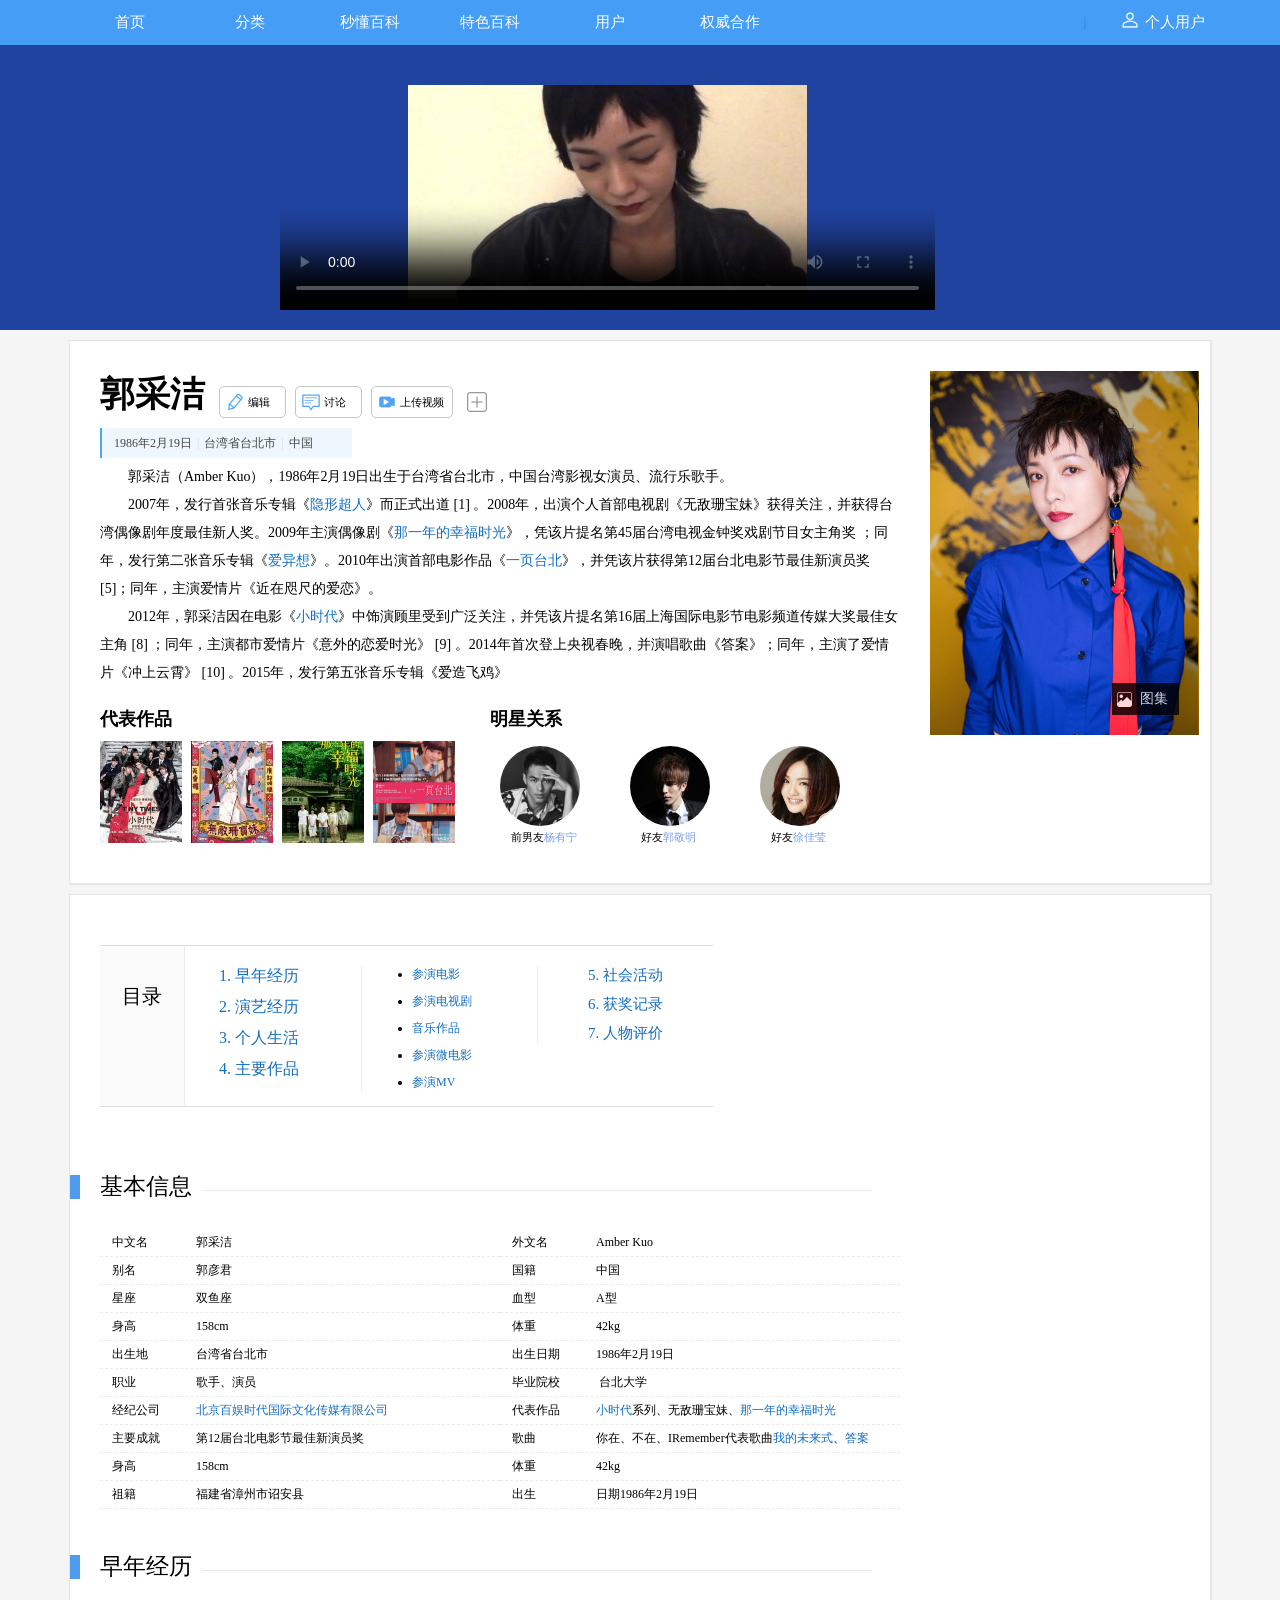
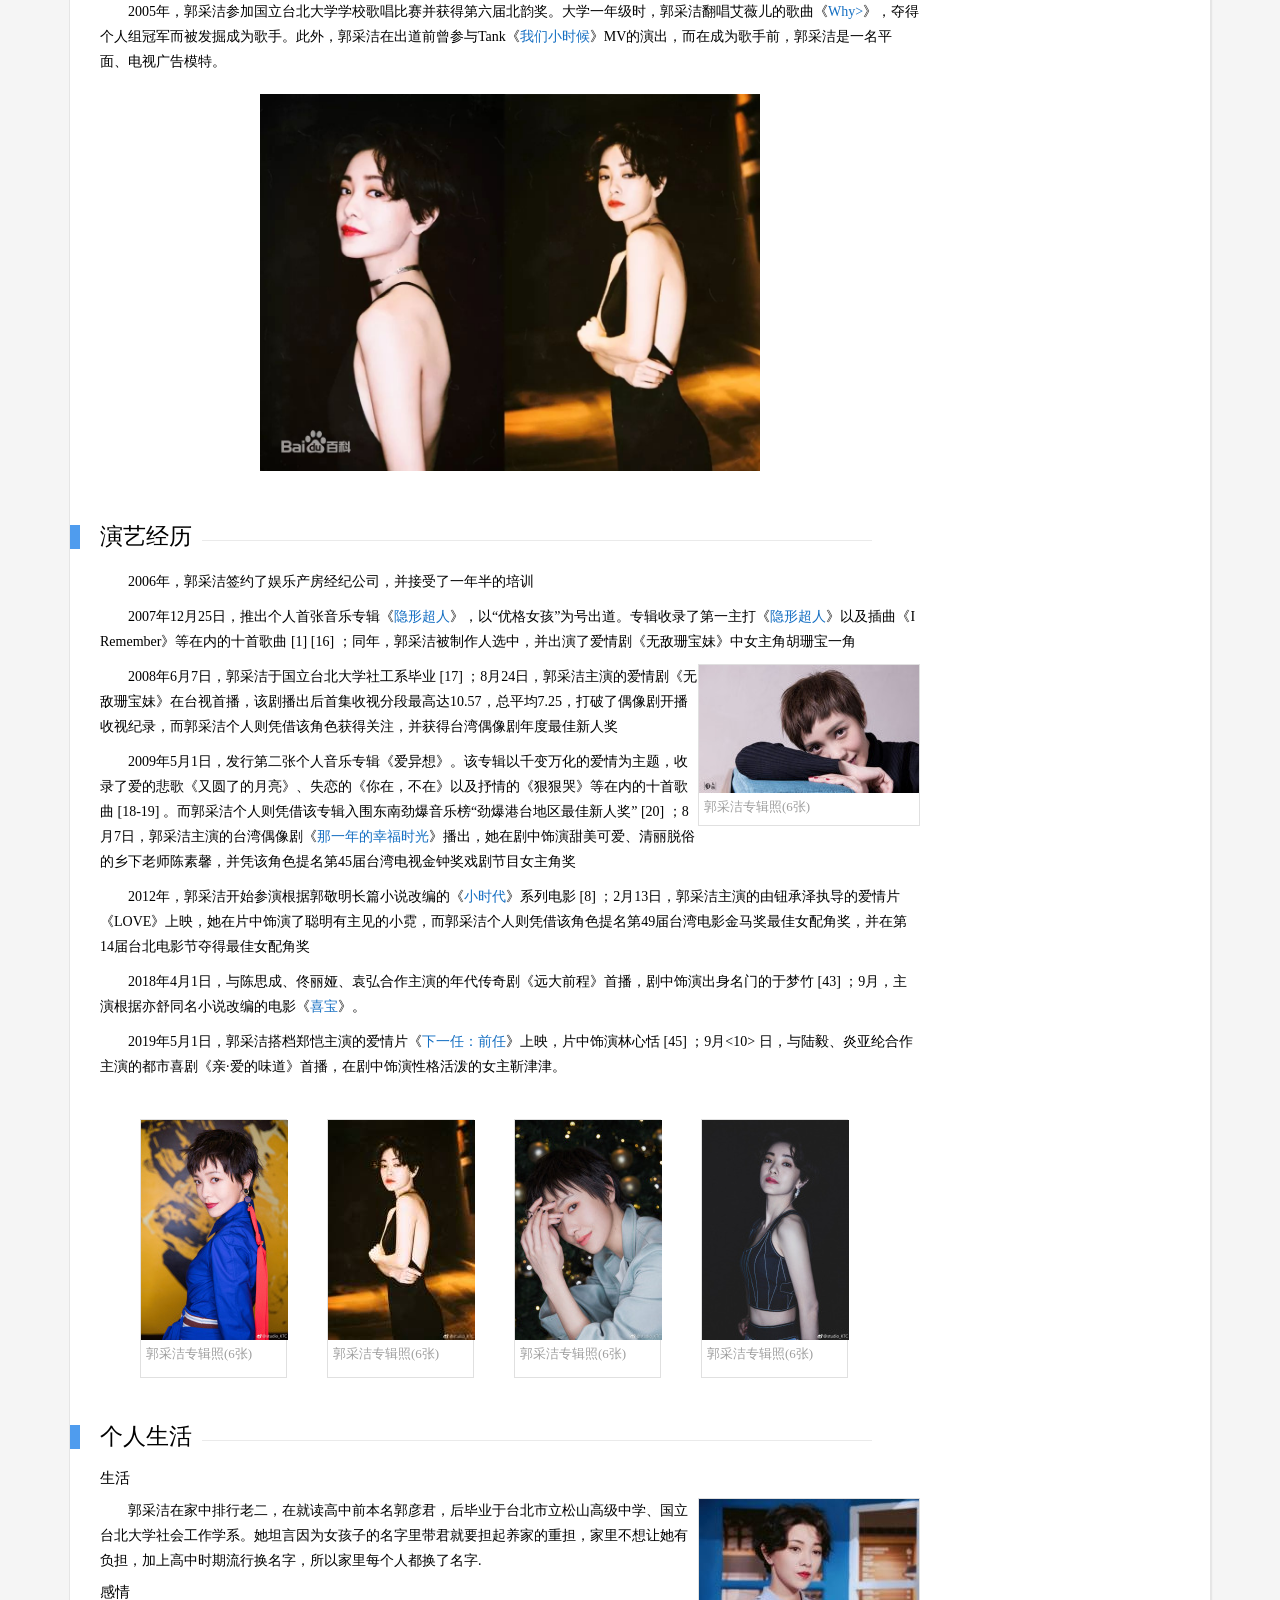
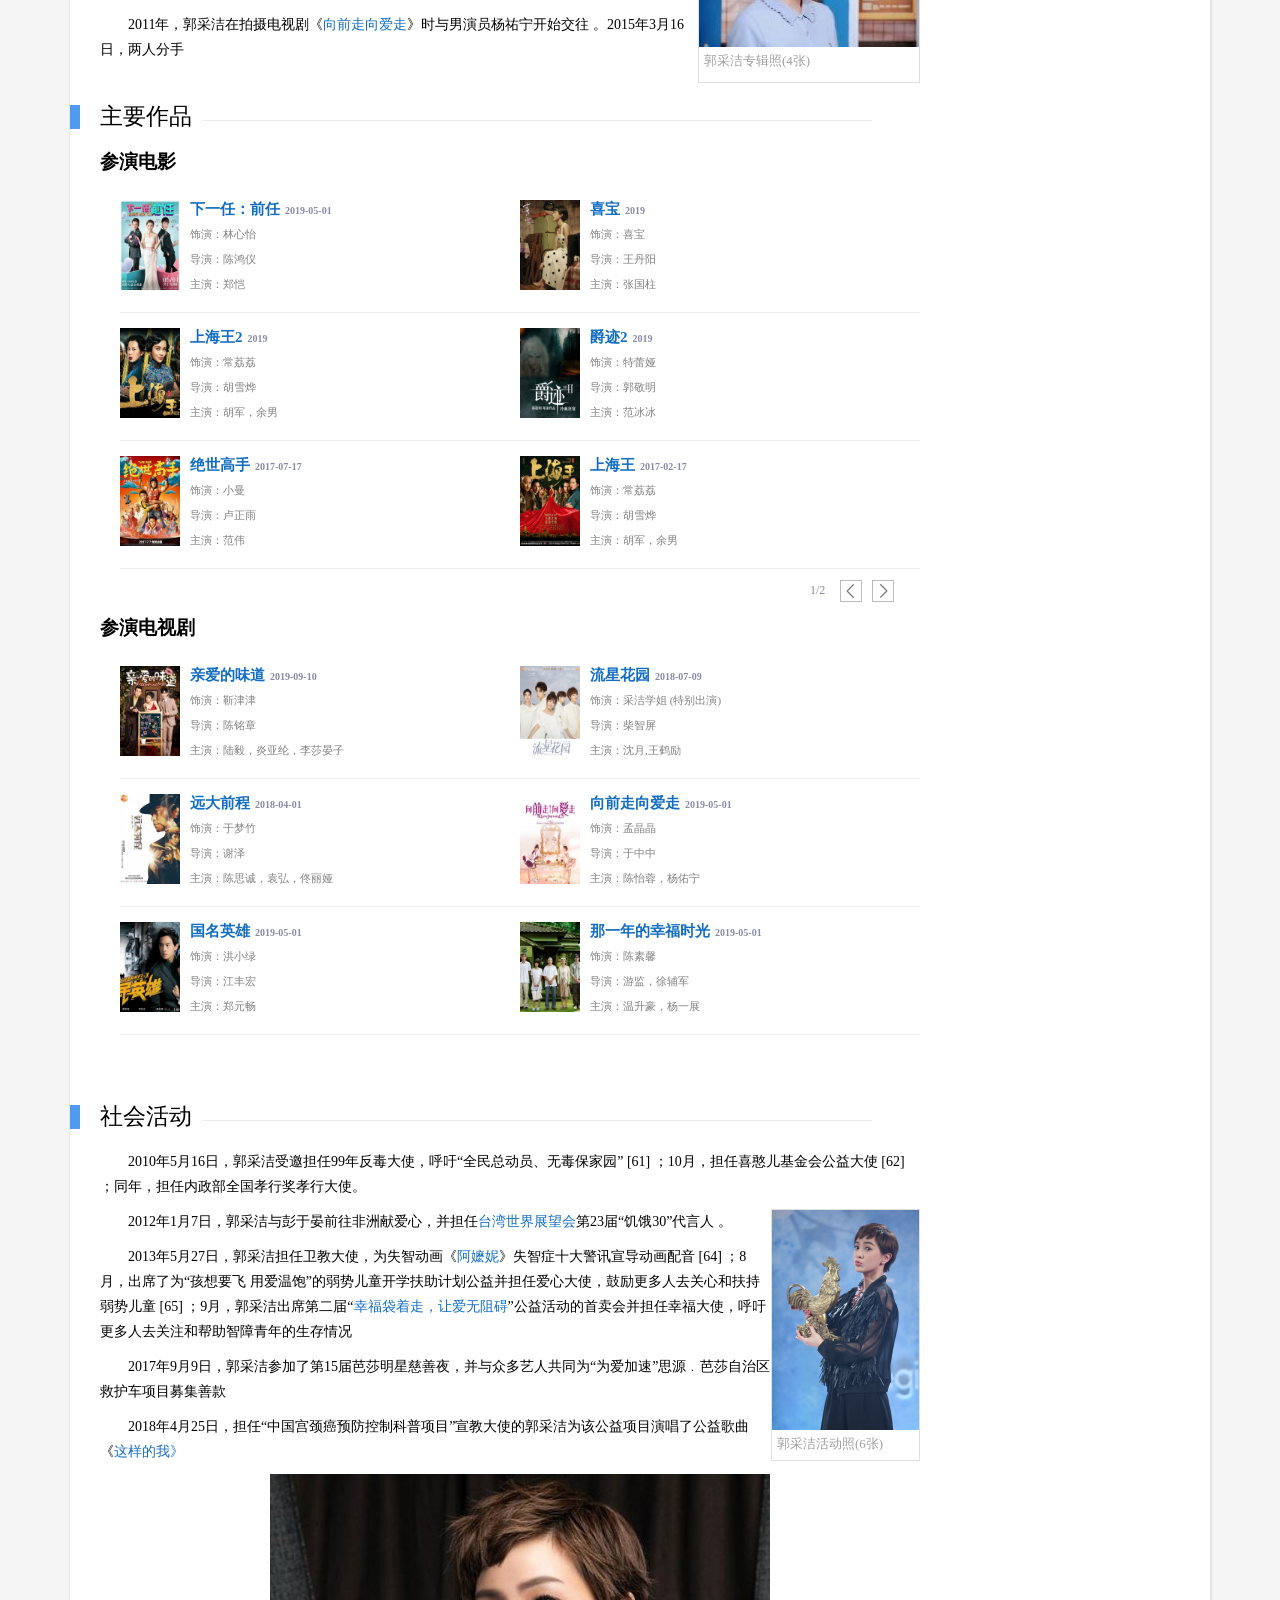
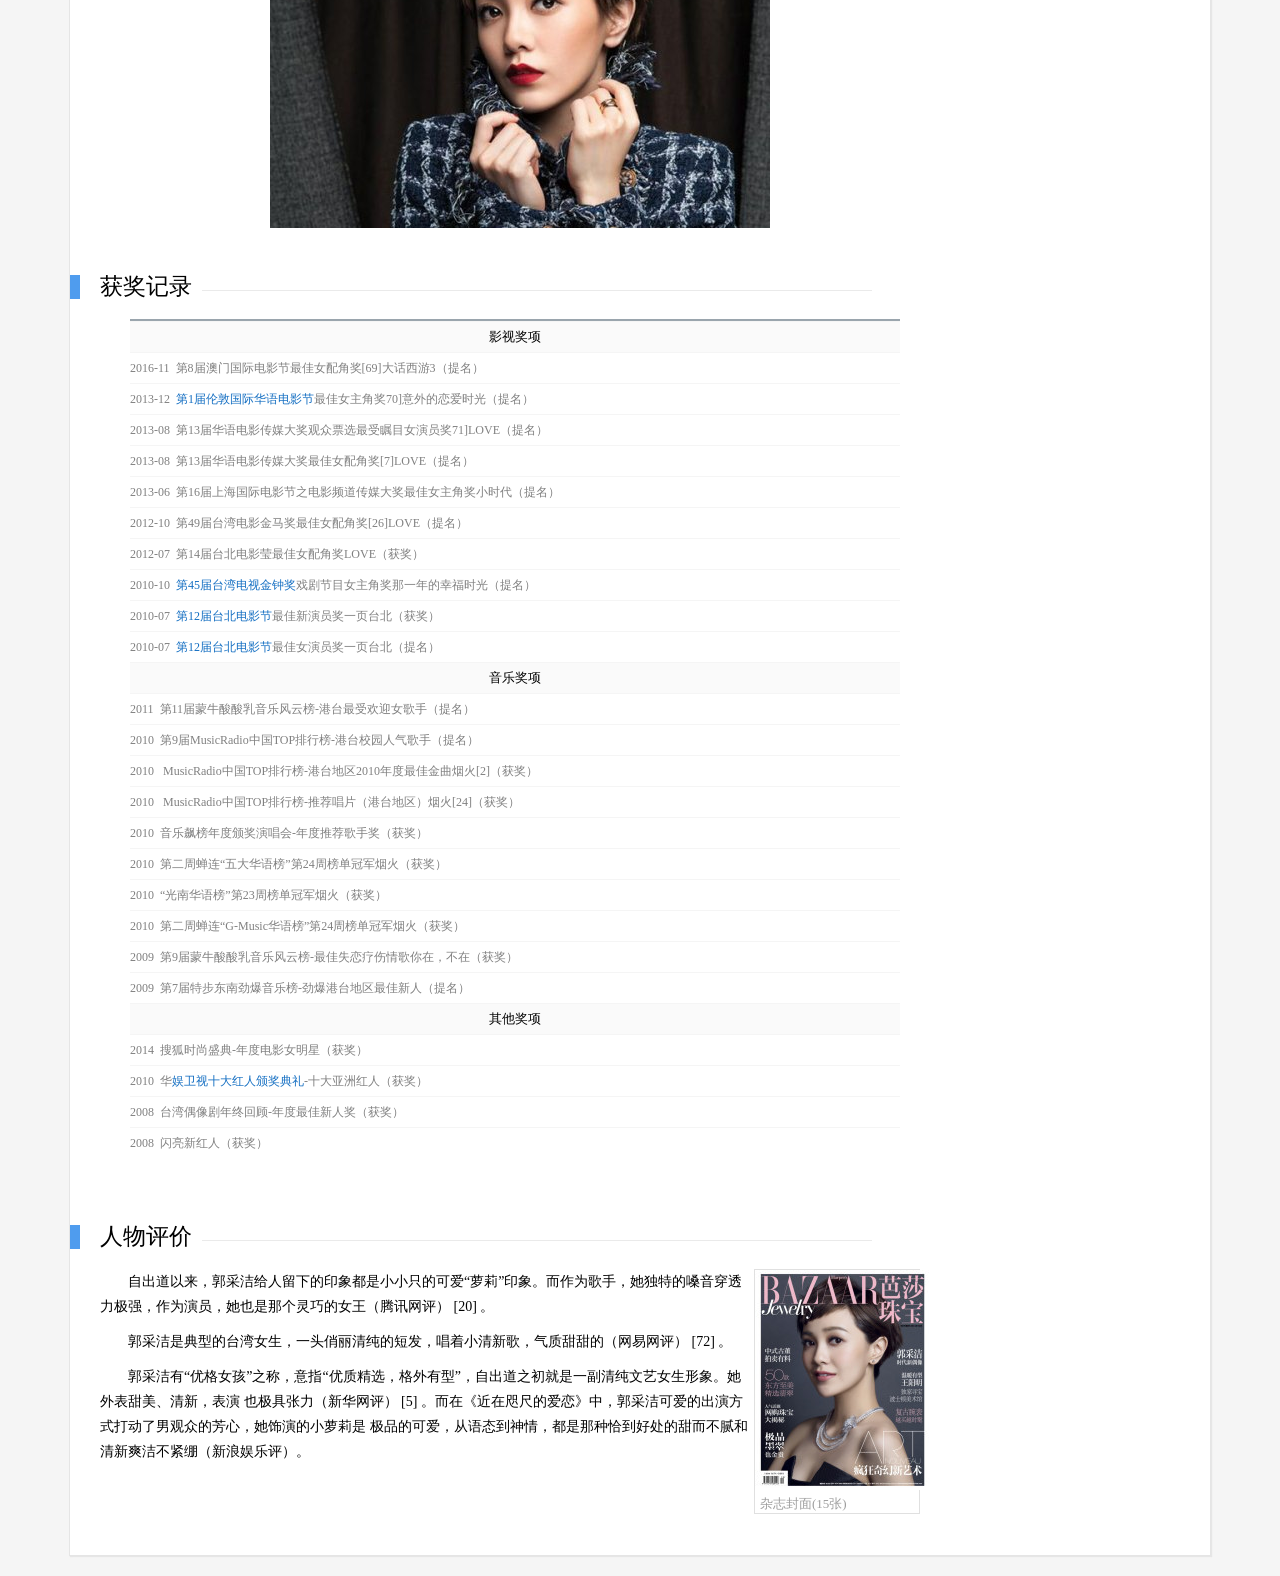
==== baidu.html @ 1513ea6e "modify" ====
<!DOCTYPE html>
<html lang="en">
<head>
	<meta charset="UTF-8">
	<title>Document</title>
	<link rel="stylesheet" href="css.css">
	
</head>
<body>
	<!-- 导航栏 -->
	<div class="title">		
		<div class="w">
			<a href="">首页</a>
			<a href="">分类</a>
			<a href="">秒懂百科</a>
			<a href="">特色百科</a>
			<a href="">用户</a>
			<a href="">权威合作</a>
			<span>个人用户</span>
			<img src="image/yonghu.png" alt="">
			<span class="shuxian">|</span>
		</div>
	</div>
	<!-- 播放器 -->
	<div class="mv">
		<video src="image/guocaijie.mp4" poster="image/guo.jpg" controls="controls">

		</video>
	</div>
	<!-- 人物介绍 -->
	<div class="first-section w">
		<!-- 第一段 -->	
		<div class="text">
			<div class="first-line">
				<h2>郭采洁</h2>
				<span class="one">编辑</span>
				<span class="two">讨论</span>
				<span class="three">上传视频</span>
				<span class="four"></span>
			</div>
			<div class="second-line">
				1986年2月19日<span>|</span>台湾省台北市<span>|</span>中国
			</div>
			<div class="third-line">
			<p>郭采洁（Amber Kuo），1986年2月19日出生于台湾省台北市，中国台湾影视女演员、流行乐歌手。</p>
			<p>2007年，发行首张音乐专辑《<a>隐形超人</a>》而正式出道 [1]  。2008年，出演个人首部电视剧《无敌珊宝妹》获得关注，并获得台湾偶像剧年度最佳新人奖。2009年主演偶像剧《<a>那一年的幸福时光</a>》，凭该片提名第45届台湾电视金钟奖戏剧节目女主角奖 ；同年，发行第二张音乐专辑《<a>爱异想</a>》。2010年出演首部电影作品《<a>一页台北</a>》，并凭该片获得第12届台北电影节最佳新演员奖 [5]；同年，主演爱情片《近在咫尺的爱恋》。</p>
			<p>2012年，郭采洁因在电影《<a>小时代</a>》中饰演顾里受到广泛关注，并凭该片提名第16届上海国际电影节电影频道传媒大奖最佳女主角 [8]  ；同年，主演都市爱情片《意外的恋爱时光》 [9]  。2014年首次登上央视春晚，并演唱歌曲《答案》；同年，主演了爱情片《冲上云霄》 [10]  。2015年，发行第五张音乐专辑《爱造飞鸡》</p>
			</div>
			<div class="mainly">
				<div class="work">
					<h2>代表作品</h2>
					<img src="image/workone.jpg" alt="">
					<img src="image/worktwo.jpg" alt="">
					<img src="image/workthree.jpg" alt="">
					<img src="image/workfour.jpg" alt="">
				</div>
				<div class="friend">
					<h2>明星关系</h2>
					<ul>
						<li>
							<img src="image/peopleone.jpg" alt="">
							<p>前男友<span>杨有宁</span></p>
						</li>
						<li>
							<img src="image/peopletwo.jpg" alt="">
							<p>好友<span>郭敬明</span></p>
						</li>
						<li>
							<img src="image/peoplethree.jpg" alt="">
							<p>好友<span>徐佳莹</span></p>
						</li>
					</ul>
				</div>
				
			</div>
		</div>

		<div class="image">
			<div>
				<div class="anniu">
					图集
				</div>
			</div>
			
		</div>

	</div>
	<!-- 主要内容介绍 -->
	<div class="major w">
		<div class="h">
			<!-- 目录 -->
			<div class="content">
				<div class="one" id="content">
					目录
				</div>
				<div class="two">
					<ol>
						<li><a href="#expercience">早年经历</a></li>
						<li><a href="#performance">演艺经历</a></li>
						<li><a href="#personal-life">个人生活</a></li>
						<li><a href="#major-work">主要作品</a></li>
					</ol>
				</div>
				<div class="three">
					<ul>
						<li><a href="#movie">参演电影</a></li>
						<li><a href="#tv">参演电视剧</a></li>
						<li><a href="#">音乐作品</a></li>
						<li><a href="#">参演微电影</a></li>
						<li><a href="#">参演MV</a></li>
					</ul>
				</div>
				<div class="four">
					<ul>
						<li><a href="#social-activity">5. 社会活动</a></li>
						<li><a href="#winning-record">6. 获奖记录</a></li>
						<li><a href="#comment">7. 人物评价</a></li>
					</ul>
				</div>
			</div>
			<!-- 基本信息 -->
			<div class="basicinformation">
				<div class="first" >
					<p>基本信息</p><span></span>
				</div>
				<div class="second">
					<ul>
						<li>中文名<span class="threeem"></span>郭采洁</li>
						<li>外文名<span class="threeem"></span>Amber Kuo</li>
						<li>别名<span></span>郭彦君</li>
						<li>国籍<span></span>中国</li>
						<li>星座<span></span>双鱼座</li>
						<li>血型<span></span>A型</li>
						<li>身高<span></span>158cm</li>
						<li>体重<span></span>42kg</li>
						<li>出生地<span class="threeem"></span>台湾省台北市</li>
						<li>出生日期<span class="fourem"></span>1986年2月19日</li>
						<li>职业<span></span>歌手、演员</li>
						<li>毕业院校<span class="fourem"></span> 台北大学</li>
						<li>经纪公司<span class="fourem"></span><a>北京百娱时代国际文化传媒有限公司</a></li>
						<li>代表作品<span class="fourem"></span><a>小时代</a>系列、无敌珊宝妹、<a>那一年的幸福时光</a></li>
						<li>主要成就<span class="fourem"></span>第12届台北电影节最佳新演员奖</li>
						<li>歌曲<span></span>你在、不在、IRemember代表歌曲<a>我的未来式</a>、<a>答案</a></li>
						<li>身高<span></span>158cm</li>
						<li>体重<span></span>42kg</li>
						<li>祖籍<span></span>福建省漳州市诏安县</li>
						<li>出生<span></span>日期1986年2月19日</li>
					</ul>
				</div>
			</div>
			<!-- 早年经历 -->
			<div class="expercience subtitle-box" id="expercience">
				<div class="subtitle" >
					<p>早年经历</p><span></span>
				</div>
				<div class="second-box">
					<p>2005年，郭采洁参加国立台北大学学校歌唱比赛并获得第六届北韵奖。大学一年级时，郭采洁翻唱艾薇儿的歌曲《<a>Why></a>》，夺得个人组冠军而被发掘成为歌手。此外，郭采洁在出道前曾参与Tank《<a>我们小时候</a>》MV的演出，而在成为歌手前，郭采洁是一名平面、电视广告模特。</p>
					<a href="">
					<img src="image/exper.jpg" alt="#" width="500px" height="377px">
					</a>
				</div>
			</div>
			<!-- 演艺经历 -->
			<div class="performance subtitle-box" id="performance">
				<div class="subtitle">
					<p>演艺经历</p><span></span>
				</div>
				<div class="second-box">
					<p>2006年，郭采洁签约了娱乐产房经纪公司，并接受了一年半的培训</p>
					<p>2007年12月25日，推出个人首张音乐专辑《<a>隐形超人</a>》，以“优格女孩”为号出道。专辑收录了第一主打《<a>隐形超人</a>》以及插曲《I Remember》等在内的十首歌曲 [1]  [16]  ；同年，郭采洁被制作人选中，并出演了爱情剧《无敌珊宝妹》中女主角胡珊宝一角</p>
					<a href="#" class="jpgbox" ><img src="image/yanyione.jpg" alt="" >
					<span>郭采洁专辑照(6张)</span>
					</a>
					<p>2008年6月7日，郭采洁于国立台北大学社工系毕业 [17]  ；8月24日，郭采洁主演的爱情剧《无敌珊宝妹》在台视首播，该剧播出后首集收视分段最高达10.57，总平均7.25，打破了偶像剧开播收视纪录，而郭采洁个人则凭借该角色获得关注，并获得台湾偶像剧年度最佳新人奖</p>
					<p>2009年5月1日，发行第二张个人音乐专辑《爱异想》。该专辑以千变万化的爱情为主题，收录了爱的悲歌《又圆了的月亮》、失恋的《你在，不在》以及抒情的《狠狠哭》等在内的十首歌曲 [18-19]  。而郭采洁个人则凭借该专辑入围东南劲爆音乐榜“劲爆港台地区最佳新人奖” [20]  ；8月7日，郭采洁主演的台湾偶像剧《<a>那一年的幸福时光</a>》播出，她在剧中饰演甜美可爱、清丽脱俗的乡下老师陈素馨，并凭该角色提名第45届台湾电视金钟奖戏剧节目女主角奖</p>
					<p>2012年，郭采洁开始参演根据郭敬明长篇小说改编的《<a>小时代</a>》系列电影 [8]  ；2月13日，郭采洁主演的由钮承泽执导的爱情片《LOVE》上映，她在片中饰演了聪明有主见的小霓，而郭采洁个人则凭借该角色提名第49届台湾电影金马奖最佳女配角奖，并在第14届台北电影节夺得最佳女配角奖</p>
					<p>2018年4月1日，与陈思成、佟丽娅、袁弘合作主演的年代传奇剧《远大前程》首播，剧中饰演出身名门的于梦竹 [43]  ；9月，主演根据亦舒同名小说改编的电影《<a>喜宝</a>》。</p>
					<p>2019年5月1日，郭采洁搭档郑恺主演的爱情片《<a>下一任：前任</a>》上映，片中饰演林心恬 [45]  ；9月<10>	</10>日，与陆毅、炎亚纶合作主演的都市喜剧《亲·爱的味道》首播，在剧中饰演性格活泼的女主靳津津。</p>
					<div class="spacial">
						<a href="#" class="jpgbox" ><img src="image/1111.jpg" alt="" >
						<span>郭采洁专辑照(6张)</span>
						</a>
						<a href="#" class="jpgbox"><img src="image/2222.jpg" alt="" >
						<span>郭采洁专辑照(6张)</span>
						</a>
						<a href="#" class="jpgbox"><img src="image/3333.jpg" alt="" >
						<span>郭采洁专辑照(6张)</span>
						</a>
						<a href="#" class="jpgbox"><img src="image/4444.jpg" alt="" >
						<span>郭采洁专辑照(6张)</span>
						</a>
				</div>
				</div>				
			</div>
			<!-- 个人生活 -->
			<div  class="personal-life subtitle-box" id="personal-life">
				<div class="subtitle">
					<p>个人生活</p><span></span>
				</div>
				<div class="second-box">
					<h3>生活</h3>
					<a href="#" class="jpgbox"><img src="image/7777.jpg" alt="" >
						<span>郭采洁专辑照(4张)</span>
					</a>
					<p>郭采洁在家中排行老二，在就读高中前本名郭彦君，后毕业于台北市立松山高级中学、国立台北大学社会工作学系。她坦言因为女孩子的名字里带君就要担起养家的重担，家里不想让她有负担，加上高中时期流行换名字，所以家里每个人都换了名字.</p>
					
					<h3>感情</h3>
					<p>2011年，郭采洁在拍摄电视剧《<a>向前走向爱走</a>》时与男演员杨祐宁开始交往 。2015年3月16日，两人分手</p>
				</div>
			</div>
			<!-- 主要作品 -->
			<div class="major-work subtitle-box" id="major-work">
				<div class="subtitle">
					<p>主要作品</p><span></span>
				</div>
				<div class="second-box">
					<div class="movie" id="movie-select" >
						<h3 id="movie" >参演电影</h3>
						<ul class="option selected" id="moviebox-one">
							<li>
								<img src="image/movie11.jpg" alt="">
								<h4>下一任：前任<span>2019-05-01</span></h4>
								<p>饰演：林心怡</p>
								<p>导演：陈鸿仪</p>
								<p>主演：郑恺</p>
							</li>
							<li>
							<img src="image/movie22.jpg" alt="">
								<h4>喜宝<span>2019</span></h4>
								<p>饰演：喜宝</p>
								<p>导演：王丹阳</p>
								<p>主演：张国柱</p>
							</li>
							<li>
							<img src="image/movie33.jpg" alt="">
								<h4>上海王2<span>2019</span></h4>
								<p>饰演：常荔荔</p>
								<p>导演：胡雪烨</p>
								<p>主演：胡军，余男</p>
							</li>
							<li>
							<img src="image/movie44.jpg" alt="">
								<h4>爵迹2<span>2019</span></h4>
								<p>饰演：特蕾娅</p>
								<p>导演：郭敬明</p>
								<p>主演：范冰冰</p>
							</li>
							<li>
							<img src="image/movie55.jpg" alt="">
								<h4>绝世高手<span>2017-07-17</span></h4>
								<p>饰演：小曼</p>
								<p>导演：卢正雨</p>
								<p>主演：范伟</p>
							</li>
							<li>
							<img src="image/movie66.jpg" alt="">
								<h4>上海王<span>2017-02-17</span></h4>
								<p>饰演：常荔荔</p>
								<p>导演：胡雪烨</p>
								<p>主演：胡军，余男</p>
							</li>

						</ul>
						<ul class="option" id="moviebox-two">
							<li>
								<img src="image/movie11.jpg" alt="">
								<h4>前任2：备胎反击战<span>2015-11-06</span></h4>
								<p>饰演：伊泽</p>
								<p>导演：田雨生</p>
								<p>主演：郑恺</p>
							</li>
							<li>
							<img src="image/movie22.jpg" alt="">
								<h4>巴黎假期<span>2015-07-31</span></h4>
								<p>饰演：丁晓霞</p>
								<p>导演：阮世生</p>
								<p>主演：古天乐</p>
							</li>
							<li>
							<img src="image/movie33.jpg" alt="">
								<h4>煎饼侠<span>2015-07-17</span></h4>
								<p>饰演：郭采洁</p>
								<p>导演：大鹏</p>
								<p>主演：大鹏，袁姗姗</p>
							</li>
							<li>
							<img src="image/movie44.jpg" alt="">
								<h4>小时代4：灵魂尽头<span>2015-07-09</span></h4>
								<p>饰演：顾里</p>
								<p>导演：郭敬明</p>
								<p>主演：杨幂，郭碧婷，柯震东</p>
							</li>
							<li>
							<img src="image/movie55.jpg" alt="">
								<h4>对风说爱你<span>2019-05-01</span></h4>
								<p>饰演：邱梅</p>
								<p>导演：王童</p>
								<p>主演：杨佑宁，郭碧婷</p>
							</li>
							<li>
							<img src="image/movie66.jpg" alt="">
								<h4>冲上云霄<span>2015-02-19</span></h4>
								<p>饰演：薛健雅</p>
								<p>导演：邹凯光</p>
								<p>主演：古天乐，张智霖，郑秀文</p>
							</li>

						</ul>
						<div id="switch">
							<span id="showtext"></span>
							<span id="switch-left"></span>
							<span  id="switch-right"></span>

						</div>
					</div>
					<div class="movie tv" id="tv">
						<h3>参演电视剧</h3>
						<ul>
							<li>
								<img src="image/tvone.jpg" alt="">
								<h4>亲爱的味道<span>2019-09-10</span></h4>
								<p>饰演：靳津津</p>
								<p>导演：陈铭章</p>
								<p>主演：陆毅，炎亚纶，李莎晏子</p>
							</li>
							<li>
							<img src="image/tvtwo.png" alt="">
								<h4>流星花园<span>2018-07-09</span></h4>
								<p>饰演：采洁学姐 (特别出演)</p>
								<p>导演：柴智屏</p>
								<p>主演：沈月,王鹤励</p>
							</li>
							<li>
							<img src="image/tvthree.jpg" alt="">
								<h4>远大前程<span>2018-04-01</span></h4>
								<p>饰演：于梦竹</p>
								<p>导演：谢泽</p>
								<p>主演：陈思诚，袁弘，佟丽娅</p>
							</li>
							<li>
							<img src="image/tvfour.jpg" alt="">
								<h4>向前走向爱走<span>2019-05-01</span></h4>
								<p>饰演：孟晶晶</p>
								<p>导演：于中中</p>
								<p>主演：陈怡蓉，杨佑宁</p>
							</li>
							<li>
							<img src="image/tvfive.jpg" alt="">
								<h4>国名英雄<span>2019-05-01</span></h4>
								<p>饰演：洪小绿</p>
								<p>导演：江丰宏</p>
								<p>主演：郑元畅</p>
							</li>
							<li>
							<img src="image/tvsix.jpg" alt="">
								<h4>那一年的幸福时光<span>2019-05-01</span></h4>
								<p>饰演：陈素馨</p>
								<p>导演：游监，徐辅军</p>
								<p>主演：温升豪，杨一展</p>
							</li>
						</ul>
					</div>
				</div>
			</div>	
			<!-- 社会活动 -->
			<div class="social-activity subtitle-box" id="social-activity">
				<div class="subtitle">
					<p>社会活动</p><span></span>
				</div>
				<div class="second-box">
					<p>2010年5月16日，郭采洁受邀担任99年反毒大使，呼吁“全民总动员、无毒保家园” [61]  ；10月，担任喜憨儿基金会公益大使 [62]  ；同年，担任内政部全国孝行奖孝行大使。</p>
					<a href="#" class="jpgbox one"><img src="image/activityone.jpg" alt="" >
						<span>郭采洁活动照(6张)</span>
					</a>
					<p>2012年1月7日，郭采洁与彭于晏前往非洲献爱心，并担任<a>台湾世界展望会</a>第23届“饥饿30”代言人 。</p>
					
					<p>2013年5月27日，郭采洁担任卫教大使，为失智动画《<a>阿嬷妮</a>》失智症十大警讯宣导动画配音 [64]  ；8月，出席了为“孩想要飞 用爱温饱”的弱势儿童开学扶助计划公益并担任爱心大使，鼓励更多人去关心和扶持弱势儿童 [65]  ；9月，郭采洁出席第二届“<a>幸福袋着走，让爱无阻碍</a>”公益活动的首卖会并担任幸福大使，呼吁更多人去关注和帮助智障青年的生存情况</p>
					<p>2017年9月9日，郭采洁参加了第15届芭莎明星慈善夜，并与众多艺人共同为“为爱加速”思源﹒芭莎自治区救护车项目募集善款 
					</p>
					<p>2018年4月25日，担任“中国宫颈癌预防控制科普项目”宣教大使的郭采洁为该公益项目演唱了公益歌曲《<a>这样的我》</a></p>
					<a href="#" class="jpgbox two"><img src="image/activitytwo.jpg" alt="" >
					</a>
				</div>

			</div>		
			<!-- 获奖记录 -->
			<div class="winning-record subtitle-box" id="winning-record">
				<div class="subtitle">
					<p>获奖记录</p><span></span>
				</div>
				<div class="second-box">
					<ul class="firstul">
						<li class="headline">影视奖项</li>
						<li>2016-11&nbsp;&nbsp;第8届澳门国际电影节最佳女配角奖[69]大话西游3（提名）</li>
						<li>2013-12&nbsp;&nbsp;<a>第1届伦敦国际华语电影节</a>最佳女主角奖70]意外的恋爱时光（提名）</li>
						<li>2013-08&nbsp;&nbsp;第13届华语电影传媒大奖观众票选最受瞩目女演员奖71]LOVE（提名）</li>
						<li>2013-08&nbsp;&nbsp;第13届华语电影传媒大奖最佳女配角奖[7]LOVE（提名）</li>
						<li>2013-06&nbsp;&nbsp;第16届上海国际电影节之电影频道传媒大奖最佳女主角奖小时代（提名）</li>
						<li>2012-10&nbsp;&nbsp;第49届台湾电影金马奖最佳女配角奖[26]LOVE（提名）</li>
						<li>2012-07&nbsp;&nbsp;第14届台北电影莹最佳女配角奖LOVE（获奖）</li>
						<li>2010-10&nbsp;&nbsp;<a>第45届台湾电视金钟奖</a>戏剧节目女主角奖那一年的幸福时光（提名）</li>
						<li>2010-07&nbsp;&nbsp;<a>第12届台北电影节</a>最佳新演员奖一页台北（获奖）</li>
						<li>2010-07&nbsp;&nbsp;<a>第12届台北电影节</a>最佳女演员奖一页台北（提名）</li>
						<li class="headline">音乐奖项</li>
						<li>2011&nbsp;&nbsp;第11届蒙牛酸酸乳音乐风云榜-港台最受欢迎女歌手（提名）</li>
						<li>2010&nbsp;&nbsp;第9届MusicRadio中国TOP排行榜-港台校园人气歌手（提名）</li>
						<li>2010&nbsp;&nbsp; MusicRadio中国TOP排行榜-港台地区2010年度最佳金曲烟火[2]（获奖）</li>
						<li>2010&nbsp;&nbsp; MusicRadio中国TOP排行榜-推荐唱片（港台地区）烟火[24]（获奖）</li>
						<li>2010&nbsp;&nbsp;音乐飙榜年度颁奖演唱会-年度推荐歌手奖（获奖）</li>
						<li>2010&nbsp;&nbsp;第二周蝉连“五大华语榜”第24周榜单冠军烟火（获奖）</li>
						<li>2010&nbsp;&nbsp;“光南华语榜”第23周榜单冠军烟火（获奖）</li>
						<li>2010&nbsp;&nbsp;第二周蝉连“G-Music华语榜”第24周榜单冠军烟火（获奖）</li>
						<li>2009&nbsp;&nbsp;第9届蒙牛酸酸乳音乐风云榜-最佳失恋疗伤情歌你在，不在（获奖）</li>
						<li>2009&nbsp;&nbsp;第7届特步东南劲爆音乐榜-劲爆港台地区最佳新人（提名）</li>
						<li class="headline">其他奖项</li>
						<li>2014&nbsp;&nbsp;搜狐时尚盛典-年度电影女明星（获奖）</li>
						<li>2010&nbsp;&nbsp;华<a>娱卫视十大红人颁奖典礼</a>-十大亚洲红人（获奖）</li>
						<li>2008&nbsp;&nbsp;台湾偶像剧年终回顾-年度最佳新人奖（获奖）</li>
						<li>2008&nbsp;&nbsp;闪亮新红人（获奖）</li>
				

					</ul>
				</div>
			</div>
			<!-- 评价 -->
			<div class="comment subtitle-box" id="comment">
				<div class="subtitle">
					<p>人物评价</p><span></span>
				</div>
				<div class="second-box">
				<a href="#" class="jpgbox one"><img src="image/comment.jpg" alt="" >
					<span>杂志封面(15张)</span>
				</a>
				<p>自出道以来，郭采洁给人留下的印象都是小小只的可爱“萝莉”印象。而作为歌手，她独特的嗓音穿透力极强，作为演员，她也是那个灵巧的女王（腾讯网评） [20]  。</p>
				<p>郭采洁是典型的台湾女生，一头俏丽清纯的短发，唱着小清新歌，气质甜甜的（网易网评） [72]  。</p>
				<p> </p>
				<p>郭采洁有“优格女孩”之称，意指“优质精选，格外有型”，自出道之初就是一副清纯文艺女生形象。她外表甜美、清新，表演				也极具张力（新华网评） [5]  。而在《近在咫尺的爱恋》中，郭采洁可爱的出演方式打动了男观众的芳心，她饰演的小萝莉是				极品的可爱，从语态到神情，都是那种恰到好处的甜而不腻和清新爽洁不紧绷（新浪娱乐评）。</p>
				
				</div>

			</div>
		</div>
		<a id="footer" href="#content">
			<!-- <a href="#content">

			</a> -->
		</a>
	</div>

</body>
	<script src="js.js" type="text/javascript"></script>
</html>
---- css.css ----
*{
	margin:0;
	padding: 0;
	/*overflow-x: hidden;*/
	
}
body{
	background-color: #f5f5f5;
}
video{
	margin: 0;
	padding: 0;
}
/*导航栏部分*/
.w{
	width: 1140px;
	margin: 0 auto;
}
.title{
	width: 100%;
	height: 45px;
	background-color: #459df5;
}
.title a {
	display: block;
	color: white;
	font-size: 15px;
	line-height: 45px;
	width: 120px;
	text-decoration: none;
	float: left;
	text-align: center;
}
.title a:hover{
	background-color: #338ce6;
}
.title span{
	width: 70px;
	color: white;
	float: right;
	line-height: 45px;
	font-size: 15px;
	text-align: center;
}
.title .shuxian{
	color:#3982c8;
}
.title img{
	width: 20px;
	height:20px;
	display: block;
	float: right;
	margin-top: 10px;
}

/*mv部分*/
.mv{
	height:285px;
	width: 100%;
	background-color: #2043a0;
	padding-top: 20px: 
}
.mv video{
	width: 655px;
	height:225px;
	display: block;
	position: absolute;
	margin:40px 280px;
}

.first-section{
	margin-top: 10px;
	border: 1px solid #e5e5e5;
	background-color: white;	
	box-shadow: 1px 1px 1px #e6e6e6;
	height: 542px;

}

.first-section .text{
	width: 800px;
	margin-right: 30px;
	float: left;
	margin-left:30px;
	margin-top: 30px;
	margin-right: 30px; 
}

.first-section .first-line h2{
	display: inline-block;
	font-size: 35px;
	margin-right: 5px;
}
.first-section .first-line span{
	display: inline-block;
	width: 65px;
	height:30px;
	border: 1px solid #c5c5c5;
	font-size: 11px;
	text-indent: 2.5em;
	vertical-align: middle;
	line-height: 30px;
	margin-left: 5px;
	border-radius:5px;		/*设置圆角边框*/
	-moz-border-radius:5px; /* Old Firefox */
}
.first-section .first-line span:hover{
	background-color: #52a3f5;
	color: white;
	border-color: #52a3f5 ;
}
.first-section .first-line span.one{
	background-image: url("image/bianji.png") ;
	background-repeat: no-repeat;
	background-position: 5px 5px;
}
.first-section .first-line .one:hover{
	background-image: url("image/bianjiwhite.png") ;

}
.first-section .first-line span.two{
	background-image: url("image/xinxi.png") ;
	background-position: 5px 5px;
	background-repeat: no-repeat;

}
.first-section .first-line span.two:hover{
	background-image: url("image/xinxiwhite.png") ;
}
.first-section .first-line span.three{
	background-image: url("image/shipin.png");
	background-position: 5px 5px;
	background-repeat: no-repeat;
	width: 80px;

}
 .first-section .first-line span.three:hover{
	background-image: url("image/shipinwhite.png");
	
}
 .first-section .first-line span.four{
	background-position: 5px 5px;
	background-image: url("image/tianjia.png");
	background-repeat: no-repeat;
	width: 30px;
	border: none;
}
.first-section .first-line span.four:hover{
	background-image: url("image/tianjiawhite.png");
}

.first-section .second-line{
	height:30px;
	font-size: 12px;
	background-color: #eef7fd;
	margin-top: 10px;
	line-height: 30px;
	border-left: 2px solid #52a3f5;
	text-indent:1em;
	color: #474849;
	width: 250px;
	margin-bottom: 5px;
}
.first-section .second-line span{
	margin-left: 5px;
	margin-right: 5px;
	color: #d1dfe8;
}
.first-section .third-line p{
	line-height: 28px;
	font-size: 14px;
	text-indent: 2em;
}
.first-section .third-line a{
	text-decoration: none;
	color: #136ec2;
	
}
.first-section .third-line a:hover{
	text-decoration: underline;	
}
.first-section .mainly{
	margin-top: 20px;
}
.first-section .mainly .work{
	float: left;
	margin-right: 30px;
}
.first-section .mainly p{
	font-size: 18px;
	margin-bottom: 10px;
}
.first-section .mainly img{
	margin-right: 5px;
}
.first-section .mainly h2{
	font-size: 18px;
	margin-bottom: 10px;
}
.first-section .friend p{
	font-size: 11px;
	text-indent: 1em;
}
.first-section .friend span{
	color: #789ced;
}
.first-section .friend ul{
	margin-top: 15px;
}
.first-section .friend li{
	display: block;
	float: left;
	width: 120px;
	height:120px;
	list-style: none;
	margin-left: 10px;
}
.first-section .friend img{
	width: 80px;
	height: 80px;
	border-radius:40px;		/*设置圆角边框*/
	-moz-border-radius:40px;
}

/*第一段右边的大图片*/
.first-section .image{
	width: 269px;
	height: 364px;
	background-image: url(image/rightimg.jpg);
	float: left;
	margin-top: 30px;
	margin-right: 10px;
	position: relative;

}
.first-section .image .anniu{
	bottom: 20px;
	right: 20px;
	color: white;
	position: absolute;
	width: 67px;
	height:32px;
	background-color: black;
	opacity: 0.8;
	text-indent: 2em;
	line-height: 32px;
	font-size: 14px;
	background-image: url(image/xiangce.png);
	background-repeat: no-repeat;
	background-position: 5px;
}
.first-section .image .anniu:hover{
	background-color: gray;
}

/*主要内容部分*/
.major{
	margin-top: 10px;
	border: 1px solid #e5e5e5;
	box-shadow: 1px 1px 1px #e6e6e6;
	margin-bottom: 20px;
	background-color: white;
}
.major .content{
	height:230px;
	margin-left: 30px;
	margin-top: 50px;
}
.h{
	width: 850px;

}
.major .content div{
	width: 176px;
	float: left;
	height:160px;
	border-top: 1px solid #dddddd;
	border-bottom: 1px solid #dddddd;
}
.major .content .one{
	width: 84px;
	background-color: #fbfbfb;
	font-size: 20px;
	line-height: 100px;
	text-align:center;

	border-right: 1px solid #ebebeb;
}
.major .content .two ol{
	margin-top: 20px;	
	margin-left: 50px;

}
.major .content .two li{	
	text-decoration:none;
	margin-bottom: 10px;
	color: #136ec2;	
}
.major .content .three ul{
	margin-top: 20px;		
	border-left: 1px solid #ebebeb;
}
.major .content .three li{	
	margin-bottom: 10px;
	margin-left: 50px;
	color: #136ec2;	
	font-size: 12px;
	color: black;
}
.major .content .four ul{
	margin-top: 20px;		
	border-left: 1px solid #ebebeb;
}
.major .content .four li{	
	margin-bottom: 10px;
	list-style: none;
	margin-left: 50px;
	color: #136ec2;	
	font-size: 15px;
	color: #136ec2;	
}


.major .content a{
	text-decoration: none;
	color: #136ec2;	
}
.major .content a:hover{
	text-decoration: underline;
}
.major .basicinformation{
	height:380px;
}
.major .basicinformation .first{
	height:24px;
	border-left:10px solid #4f9cee; 
}
.major .basicinformation .first p{
	margin-left: 20px;
	font-size: 23px;
	display: inline-block;
	line-height: 24px;
}
.major .basicinformation .first span{
	width: 670px;
	display:inline-block;
	border-top:1px solid #eaeaea;
	vertical-align: middle;
	margin-left: 10px;
}
.major .basicinformation .second ul{
	width: 840px;
	margin-left: 30px;
	margin-top: 30px;
}
.major .basicinformation .second li{
	height: 25px;
	width: 400px;
	float: left;
	display: inline;
	list-style: none;
	border-bottom: 1px dashed #eaeaea;
	height:27px;
	line-height: 27px;
	text-indent: 1em;
	font-size: 12px;
}
.major .basicinformation .second span{
	display: inline-block;
	width: 5em;
} 
.major .basicinformation .second .threeem{
	width: 4em;
}
.major .basicinformation .second .fourem{
	width: 3em;
}
.major .basicinformation .second a{
	color: #136ec2;
	text-decoration:none;
}
.major .basicinformation .second a:hover{
	text-decoration:underline;
}
.major .subtitle-box{
	height:400px;
}

/*共同的CSS*/

.major .subtitle{
	height:24px;
	border-left:10px solid #4f9cee; 
}
.major .subtitle p{
	margin-left: 20px;
	font-size: 23px;
	display: inline-block;
	line-height: 24px;
}
.major .subtitle span{
	width: 670px;
	display:inline-block;
	border-top:1px solid #eaeaea;
	vertical-align: middle;
	margin-left: 10px;
}
.major .subtitle-box .second-box{
	margin-top: 20px;
	margin-left: 30px;
}
.major .subtitle-box .second-box p{
	font-size: 14px;
	line-height: 25px;
	text-indent: 2em;
	margin-bottom: 10px;
}
.major .subtitle-box .second-box a{
	color: #136ec2;
	text-decoration:none;
}
.major .subtitle-box .second-box a:hover{
	text-decoration:underline;
}
/*改变透明度，使鼠标经过图片变亮，*/
.major .subtitle-box a img:hover{
	opacity: 0.9;
	-moz-opacity:0.9;
}

.major  .jpgbox{
	float: right;
	border: 1px solid #e0e0e0; 
}
.major  a.jpgbox:hover{
	text-decoration:none;
}
.major  .jpgbox span{
	color: #9e9e9e;
	font-size: 13px;
	margin-left: 5px;
}


/*以上为公共部分*/

.major .expercience{
	height:570px;
}
.major .expercience img{
	display: block;
	margin:20px auto;
}
.major .performance {
	height:900px;
}
.major .performance  .jpgbox{
	float: right;
	width:220px;
	height: 160px;
	border: 1px solid #e0e0e0; 
}
.major .performance  a.jpgbox:hover{
	text-decoration:none;
}
.major .performance  .jpgbox span{
	color: #9e9e9e;
	font-size: 13px;
	margin-left: 5px;
}
.major .performance .spacial{
	margin-top: 40px;
}
.major .performance .spacial a{
	width: 145px;
	height:257px;
	float: left;
	margin-left:40px;
}
.major .personal-life {
	height:280px;
}
.major .personal-life h3{
	font-weight: normal;
	font-size: 15px;
	margin-bottom: 10px;

}
.major .personal-life .jpgbox{
	width: 220px;
	height: 183px;
}
.major .major-work{
	height:1000px;
}
.major .major-work .movie{
	margin-bottom: 30px;
}
.major .major-work .movie ul{
	margin-left: 20px;
	margin-top: 10px;
	height: 400px;
}
.major .major-work .movie li{
	width: 400px;
	height:112px;
	position: relative;
	list-style: none;
	border-bottom: 1px solid #eeeeee;
	float: left;
	/*text-indent: ;*/
	margin-top: 15px;
}
.major .major-work .movie h4{
	font-size: 15px;
	color: #136ec2;
	margin-bottom: 3px;
}
.major .major-work .movie span{
	font-size: 10px;
	color: #8888a7;
	margin-left: 5px;
}
.major .major-work .movie p{
	margin:0;
	padding: 0;
	font-size: 11px;
	color: gray;
	text-indent: 0;
}
.major .major-work .movie img{
	width: 60px;
	height: 90px;
	float: left;
	margin-right: 10px;
}

/*作品切换*/
.major .major-work .movie #switch{
	position: relative;
	bottom: 5px;
	left: 700px;
}
#switch span{
	width: 20px;
	height:20px;
	display: block;
	margin-left: 10px;
	float: left;
	background-size: 20px ;
}
#showtext{
	width: 40px;
	font-size: 12px;
	line-height: 20px;
}
#switch-left{
	background-image: url("image/toleft.png");
	border: 1px solid #bbbbbb;
}
#switch-right{
	background-image: url("image/toright.png");
	border: 1px solid #bbbbbb;
}
#switch-left:hover{
	border: 1px solid #136ec2;
}
#switch-right:hover{
	border: 1px solid #136ec2;
}
.option{
	display: none;
}
ul.selected{
	display: block;
}
/*---------------------*/
.major .social-activity{
	height: 770px;
}
.major .social-activity .one{
	width: 147px;
	height: 250px;
}
.major .social-activity .two{
	width: 500px;
	height: 345px;
	float: none;
	margin-left: 170px;
	border: none;
}
.major .winning-record{
	height:950px;
}

.major .winning-record ul{
	margin-left: 30px;
	width: 770px;
	border-top: 2px solid #9aa5ad;
}
.major .winning-record li{
	height:30px;
	font-size: 12px;
	line-height: 30px;
	border-top: 1px solid #f5f5f5;
	list-style: none;
	color: gray;
}

.major .winning-record .headline{
	text-align:center;
	font-size: 13px;
	color: black;
	background-color: #fafafa;
}
.major .comment{
	height:330px;
}
.major .comment .one{
	width: 164px;
	height:243px;
}

#footer{
  width: 50px;
  height:50px;
  position: fixed;
  top: 80%;
  right: 100px;
  display: none;
  background-image: url(image/fanhuiblack.png);
  border: 1px solid #eaeaea;
}
#footer:hover{
	background-image: url(image/fanhuiblue.png);
}
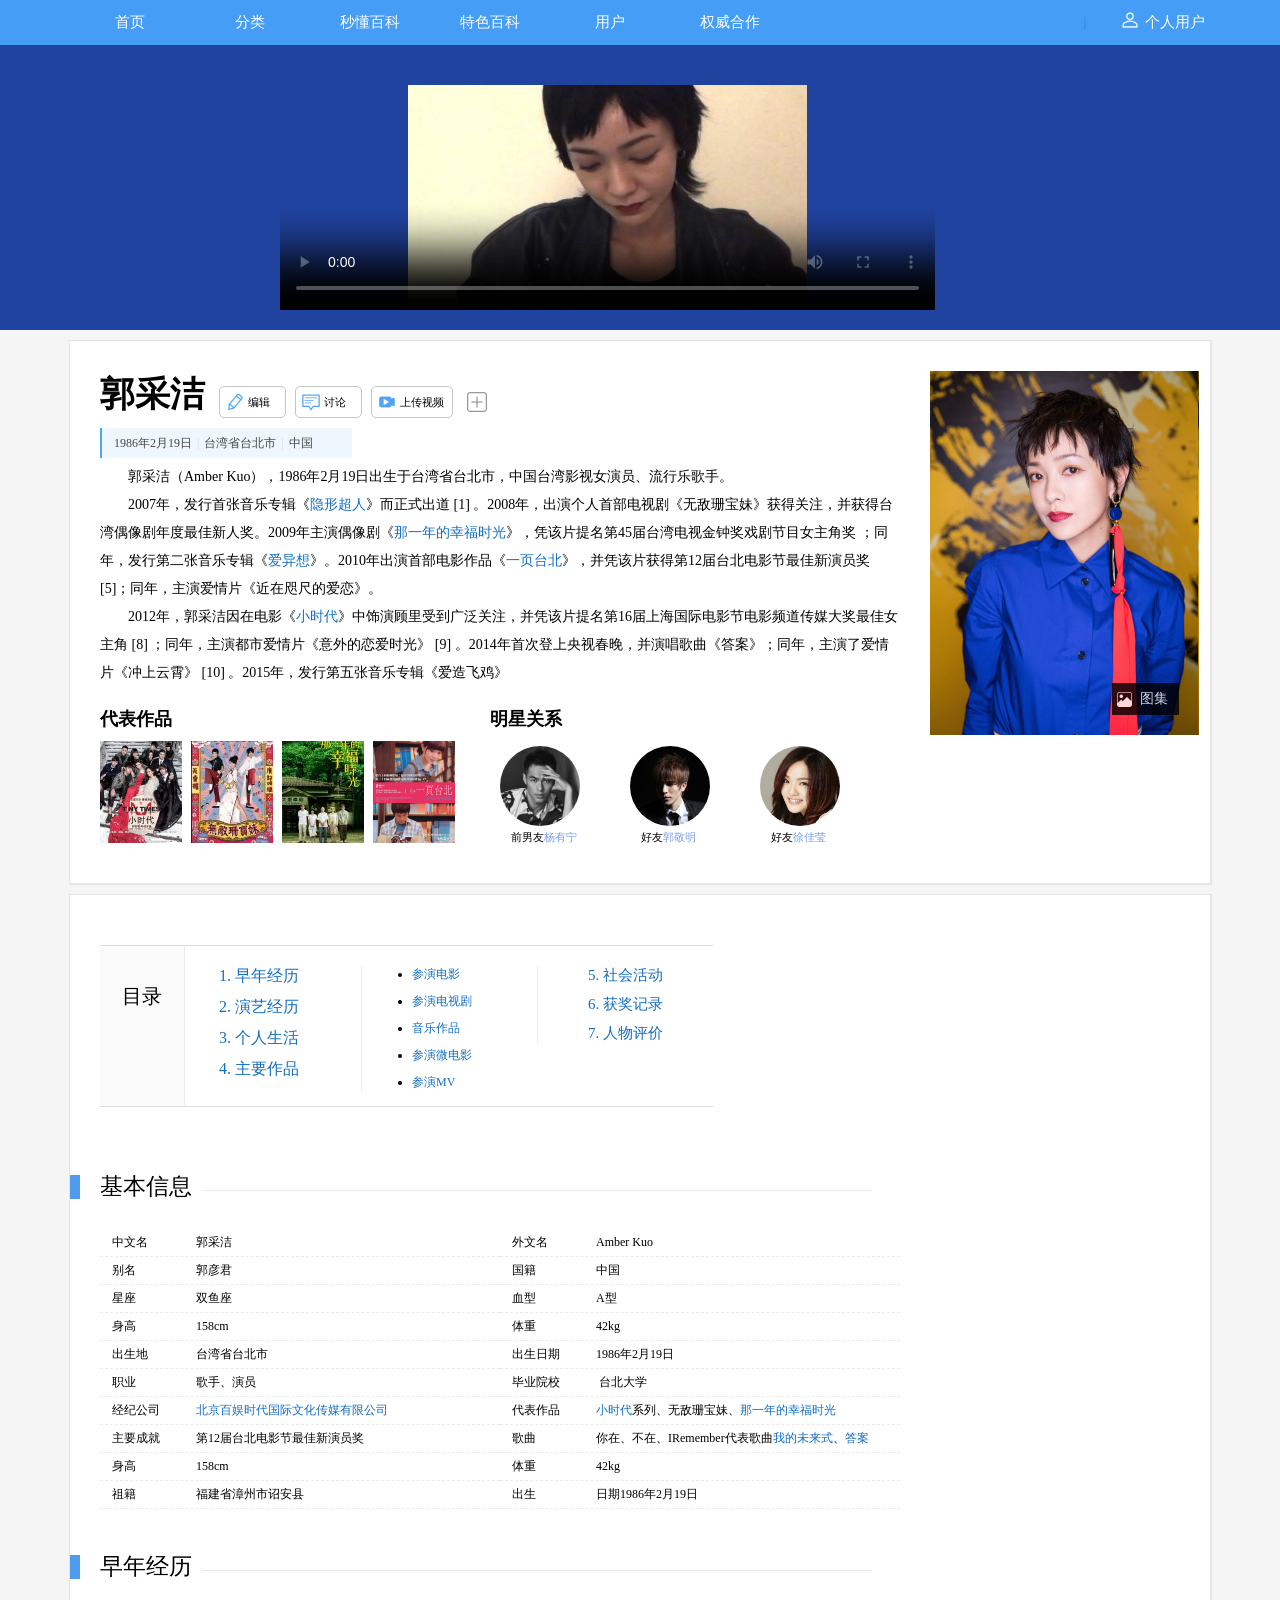
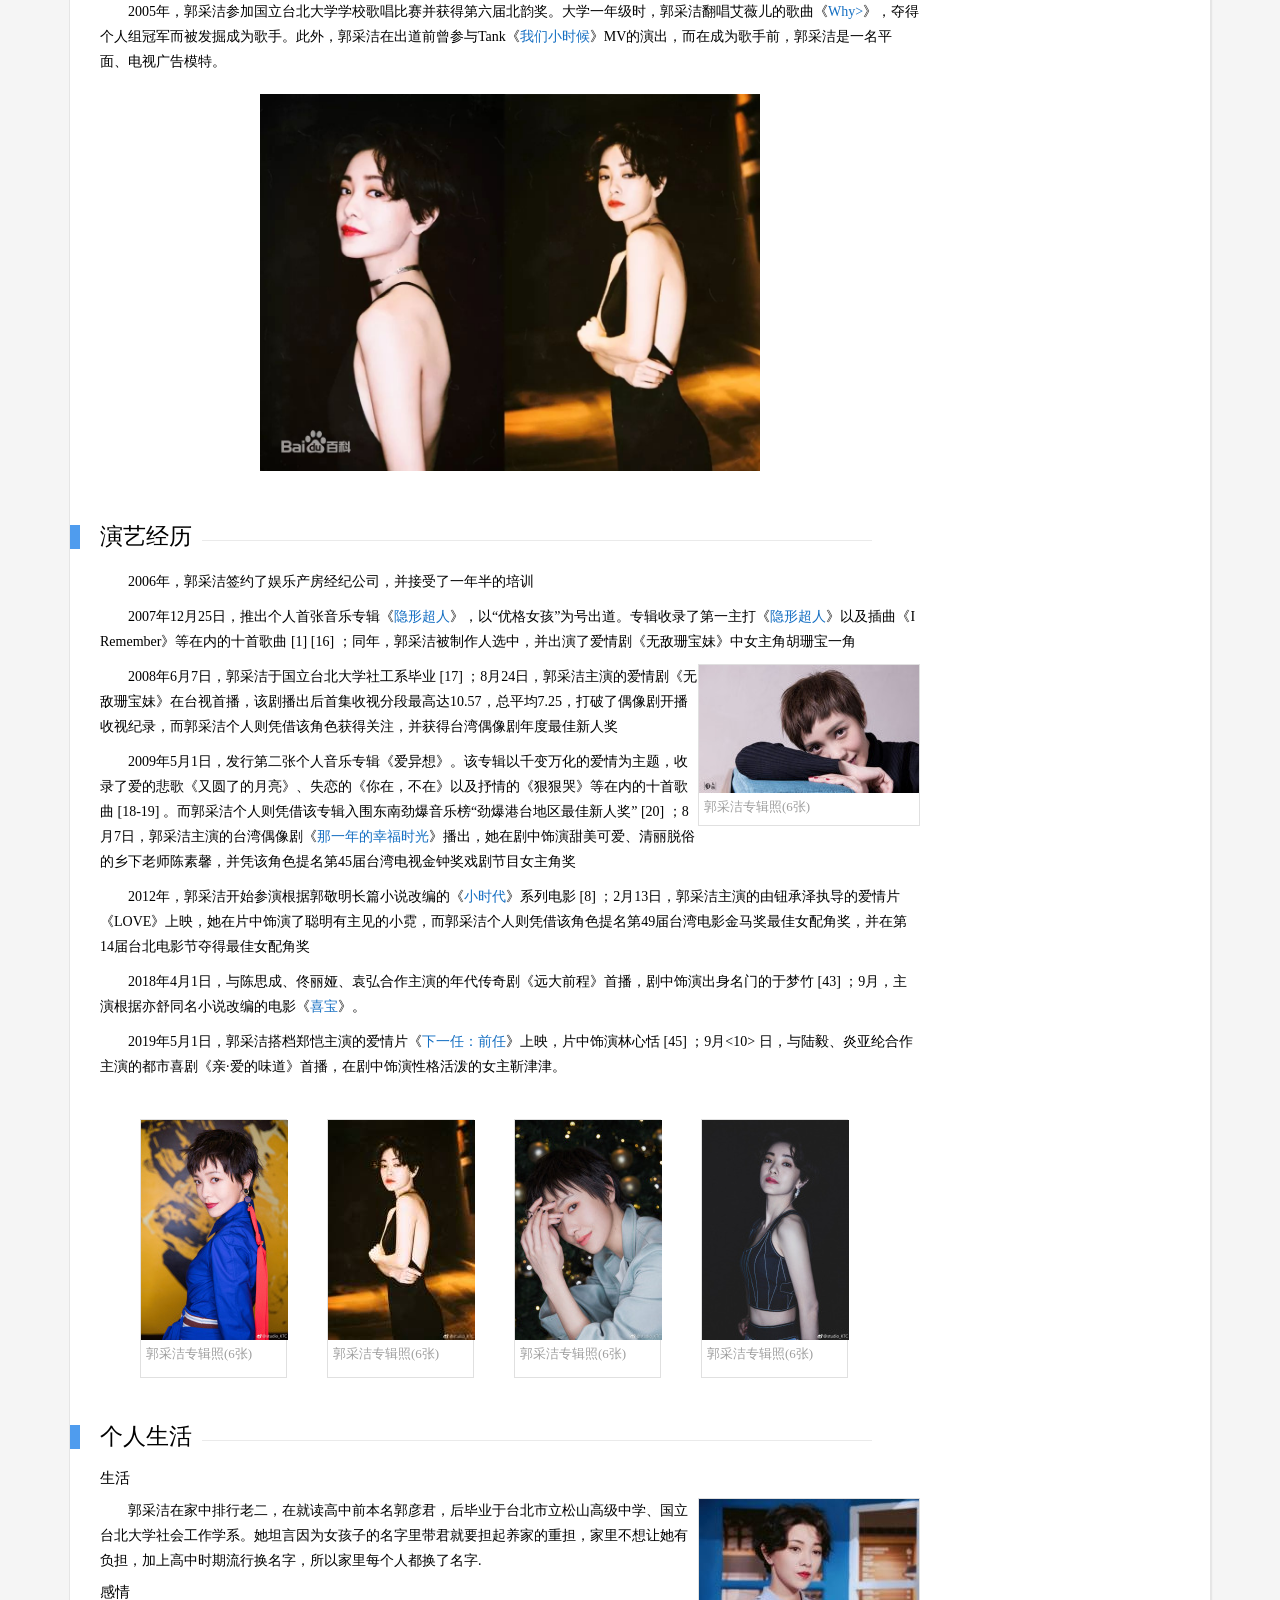
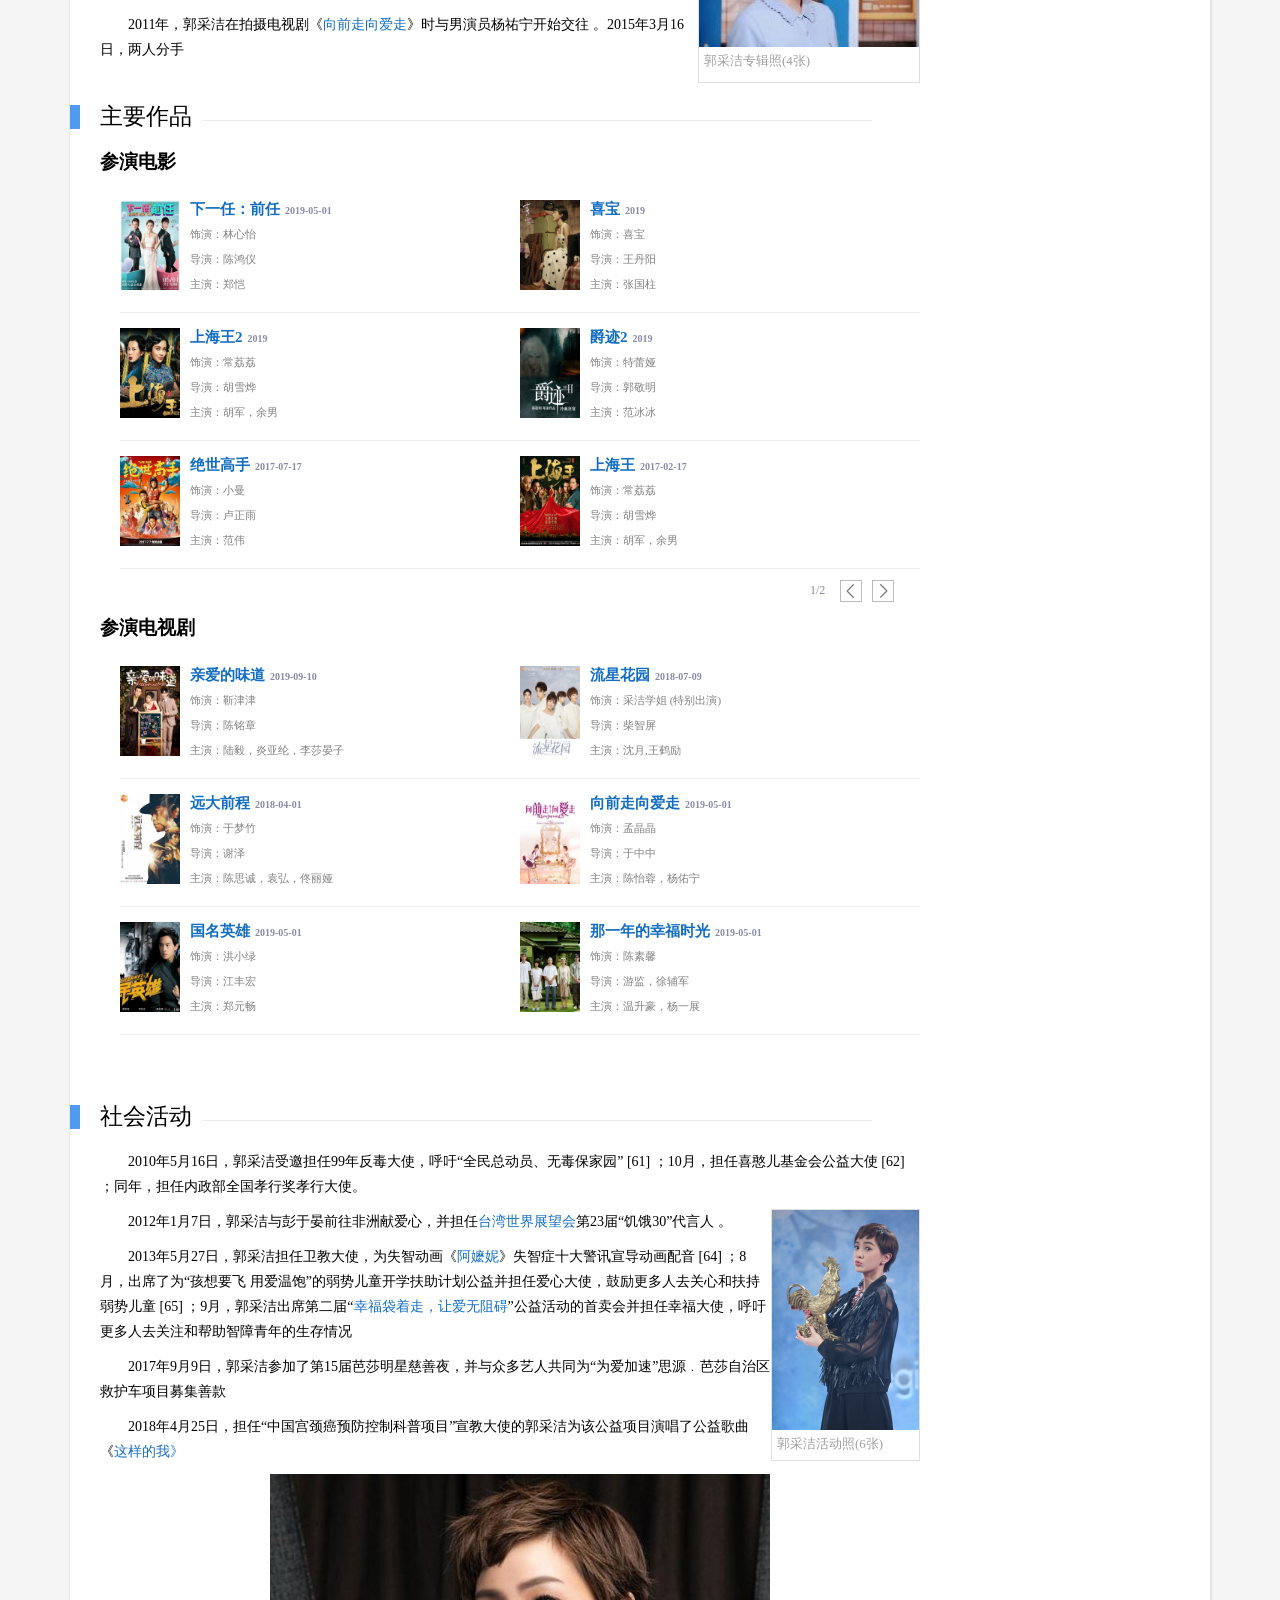
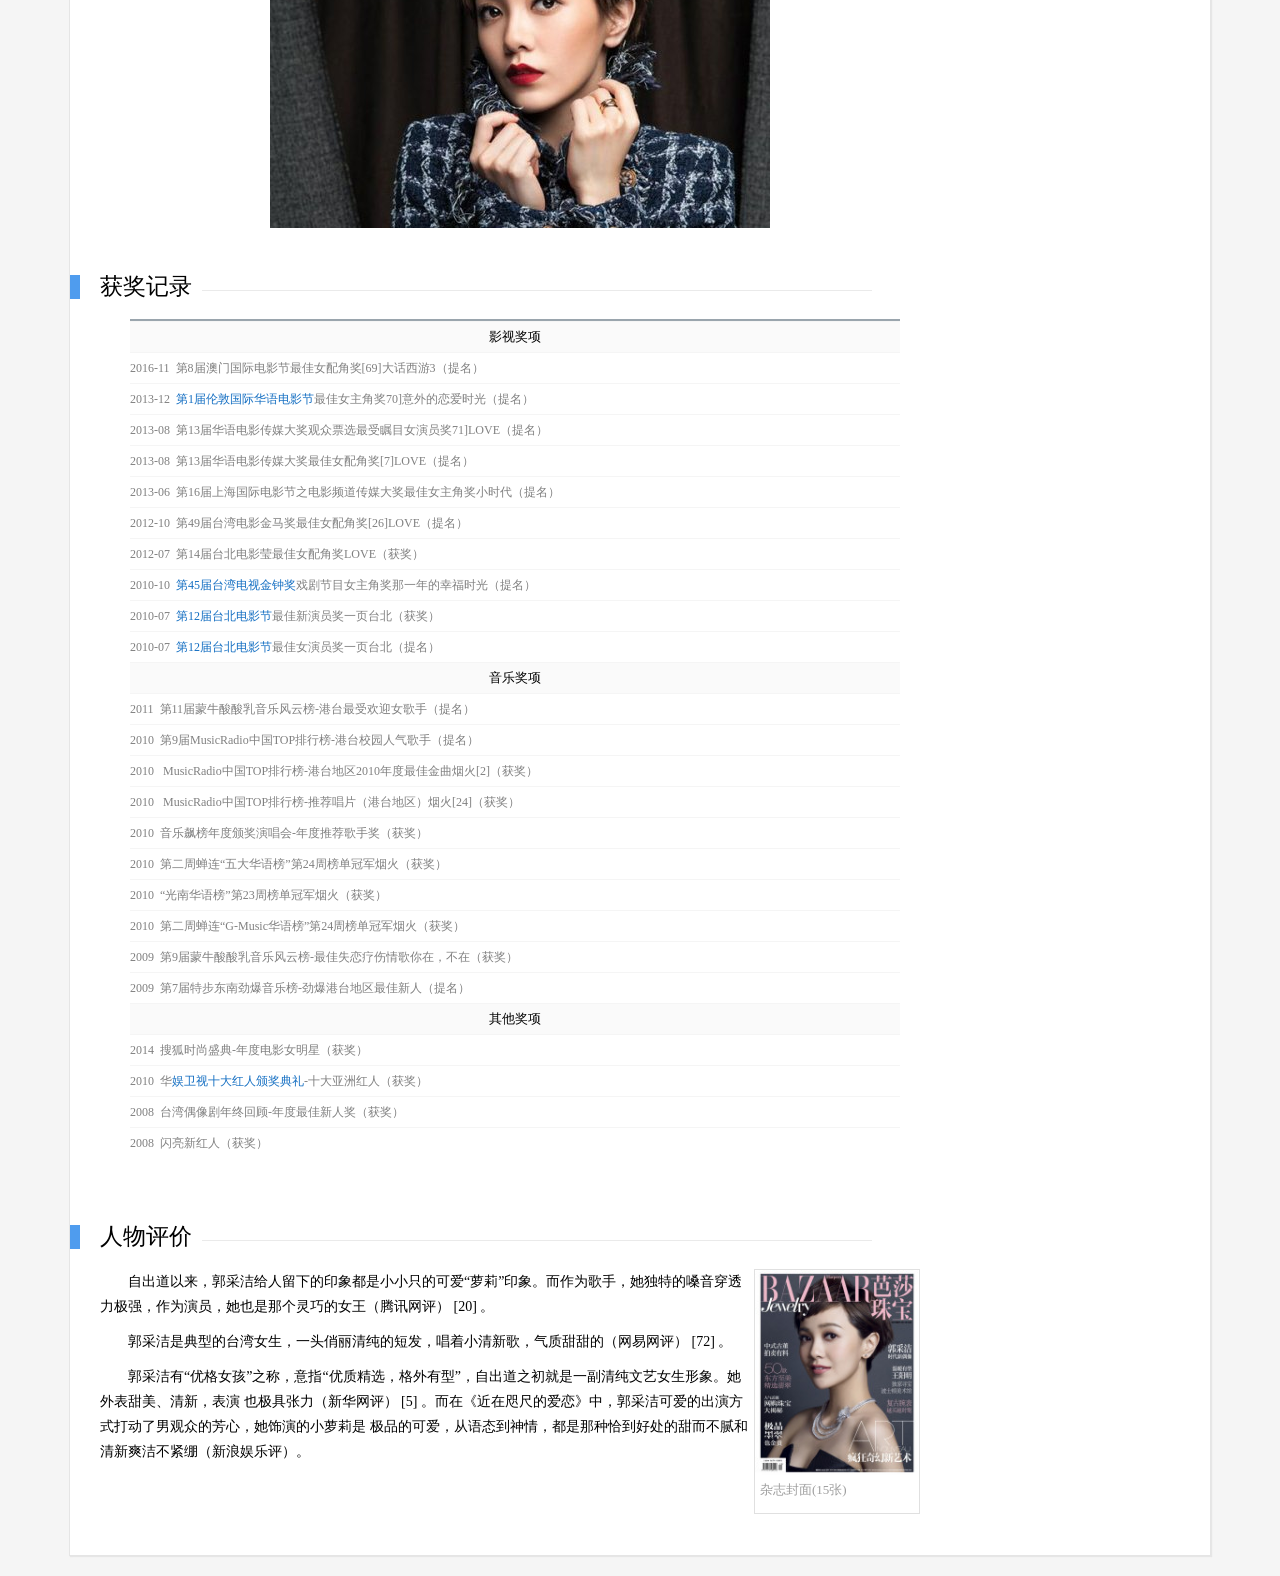
==== commit 81353523: "modify" ====
--- a/baidu.html
+++ b/baidu.html
@@ -428,7 +428,7 @@
 					<p>人物评价</p><span></span>
 				</div>
 				<div class="second-box">
-				<a href="#" class="jpgbox one"><img src="image/comment.jpg" alt="" >
+				<a href="#" class="jpgbox one"><img src="image/comment.jpg" alt=""width="163px" >
 					<span>杂志封面(15张)</span>
 				</a>
 				<p>自出道以来，郭采洁给人留下的印象都是小小只的可爱“萝莉”印象。而作为歌手，她独特的嗓音穿透力极强，作为演员，她也是那个灵巧的女王（腾讯网评） [20]  。</p>
